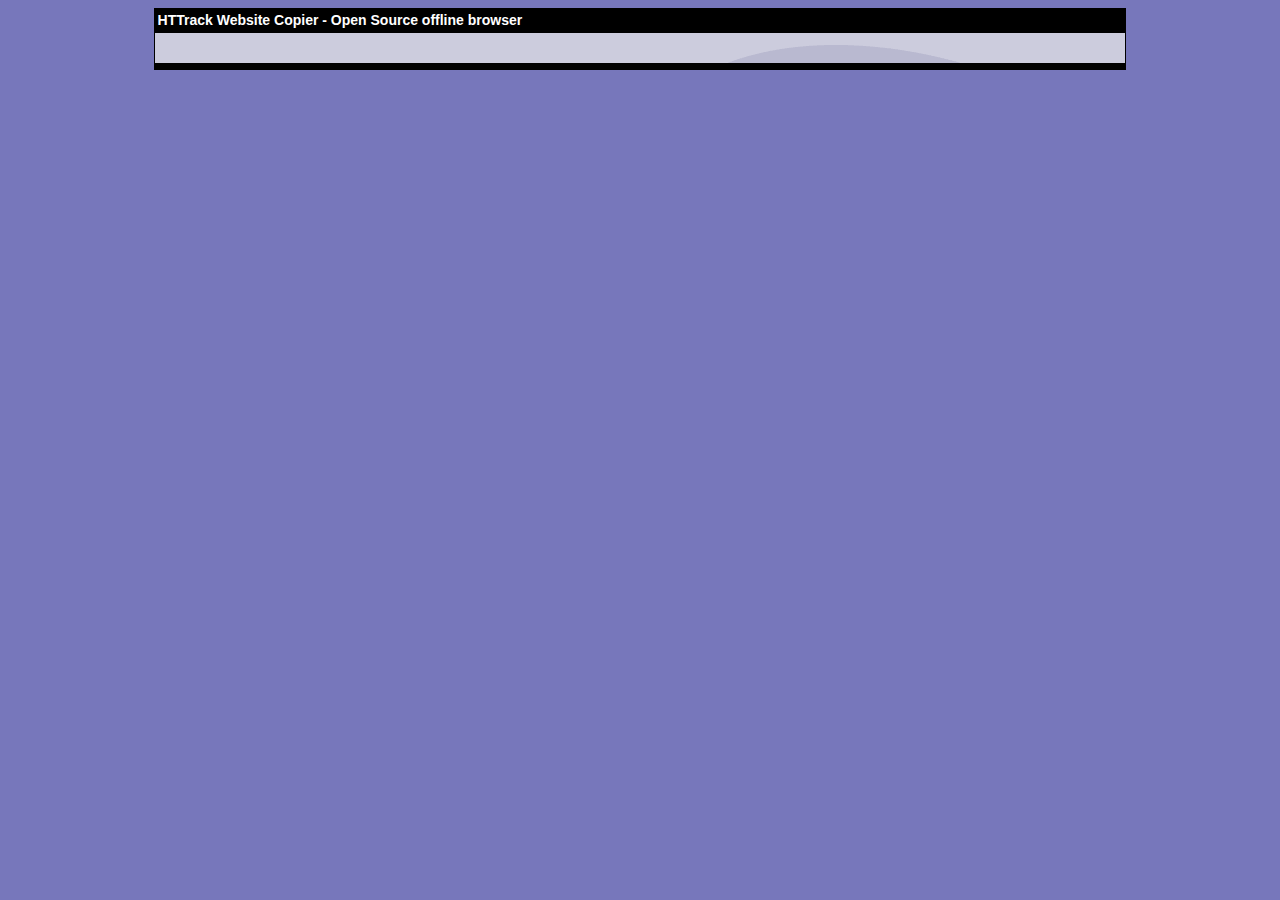
==== Clonar_001/index.html @ 12cd448f "UP" ====
<html xmlns="http://www.w3.org/1999/xhtml" lang="en">

<head>
	<meta http-equiv="Content-Type" content="text/html; charset=utf-8" />
	<meta name="description" content="HTTrack is an easy-to-use website mirror utility. It allows you to download a World Wide website from the Internet to a local directory,building recursively all structures, getting html, images, and other files from the server to your computer. Links are rebuiltrelatively so that you can freely browse to the local site (works with any browser). You can mirror several sites together so that you can jump from one toanother. You can, also, update an existing mirror site, or resume an interrupted download. The robot is fully configurable, with an integrated help" />
	<meta name="keywords" content="httrack, HTTRACK, HTTrack, winhttrack, WINHTTRACK, WinHTTrack, offline browser, web mirror utility, aspirateur web, surf offline, web capture, www mirror utility, browse offline, local  site builder, website mirroring, aspirateur www, internet grabber, capture de site web, internet tool, hors connexion, unix, dos, windows 95, windows 98, solaris, ibm580, AIX 4.0, HTS, HTGet, web aspirator, web aspirateur, libre, GPL, GNU, free software" />
	<title>Local index - HTTrack Website Copier</title>
  <!-- Mirror and index made by HTTrack Website Copier/3.49-2 [XR&CO'2014] -->
	<style type="text/css">
	<!--

body {
	margin: 0;  padding: 0;  margin-bottom: 15px;  margin-top: 8px;
	background: #77b;
}
body, td {
	font: 14px "Trebuchet MS", Verdana, Arial, Helvetica, sans-serif;
	}

#subTitle {
	background: #000;  color: #fff;  padding: 4px;  font-weight: bold; 
	}

#siteNavigation a, #siteNavigation .current {
	font-weight: bold;  color: #448;
	}
#siteNavigation a:link    { text-decoration: none; }
#siteNavigation a:visited { text-decoration: none; }

#siteNavigation .current { background-color: #ccd; }

#siteNavigation a:hover   { text-decoration: none;  background-color: #fff;  color: #000; }
#siteNavigation a:active  { text-decoration: none;  background-color: #ccc; }


a:link    { text-decoration: underline;  color: #00f; }
a:visited { text-decoration: underline;  color: #000; }
a:hover   { text-decoration: underline;  color: #c00; }
a:active  { text-decoration: underline; }

#pageContent {
	clear: both;
	border-bottom: 6px solid #000;
	padding: 10px;  padding-top: 20px;
	line-height: 1.65em;
	background-image: url(backblue.gif);
	background-repeat: no-repeat;
	background-position: top right;
	}

#pageContent, #siteNavigation {
	background-color: #ccd;
	}


.imgLeft  { float: left;   margin-right: 10px;  margin-bottom: 10px; }
.imgRight { float: right;  margin-left: 10px;   margin-bottom: 10px; }

hr { height: 1px;  color: #000;  background-color: #000;  margin-bottom: 15px; }

h1 { margin: 0;  font-weight: bold;  font-size: 2em; }
h2 { margin: 0;  font-weight: bold;  font-size: 1.6em; }
h3 { margin: 0;  font-weight: bold;  font-size: 1.3em; }
h4 { margin: 0;  font-weight: bold;  font-size: 1.18em; }

.blak { background-color: #000; }
.hide { display: none; }
.tableWidth { min-width: 400px; }

.tblRegular       { border-collapse: collapse; }
.tblRegular td    { padding: 6px;  background-image: url(fade.gif);  border: 2px solid #99c; }
.tblHeaderColor, .tblHeaderColor td { background: #99c; }
.tblNoBorder td   { border: 0; }


// -->
</style>

</head>

<table width="76%" border="0" align="center" cellspacing="0" cellpadding="3" class="tableWidth">
	<tr>
	<td id="subTitle">HTTrack Website Copier - Open Source offline browser</td>
	</tr>
</table>
<table width="76%" border="0" align="center" cellspacing="0" cellpadding="0" class="tableWidth">
<tr class="blak">
<td>
	<table width="100%" border="0" align="center" cellspacing="1" cellpadding="0">
	<tr>
	<td colspan="6"> 
		<table width="100%" border="0" align="center" cellspacing="0" cellpadding="10">
		<tr> 
		<td id="pageContent"> 
<!-- ==================== End prologue ==================== -->

	<meta name="generator" content="HTTra
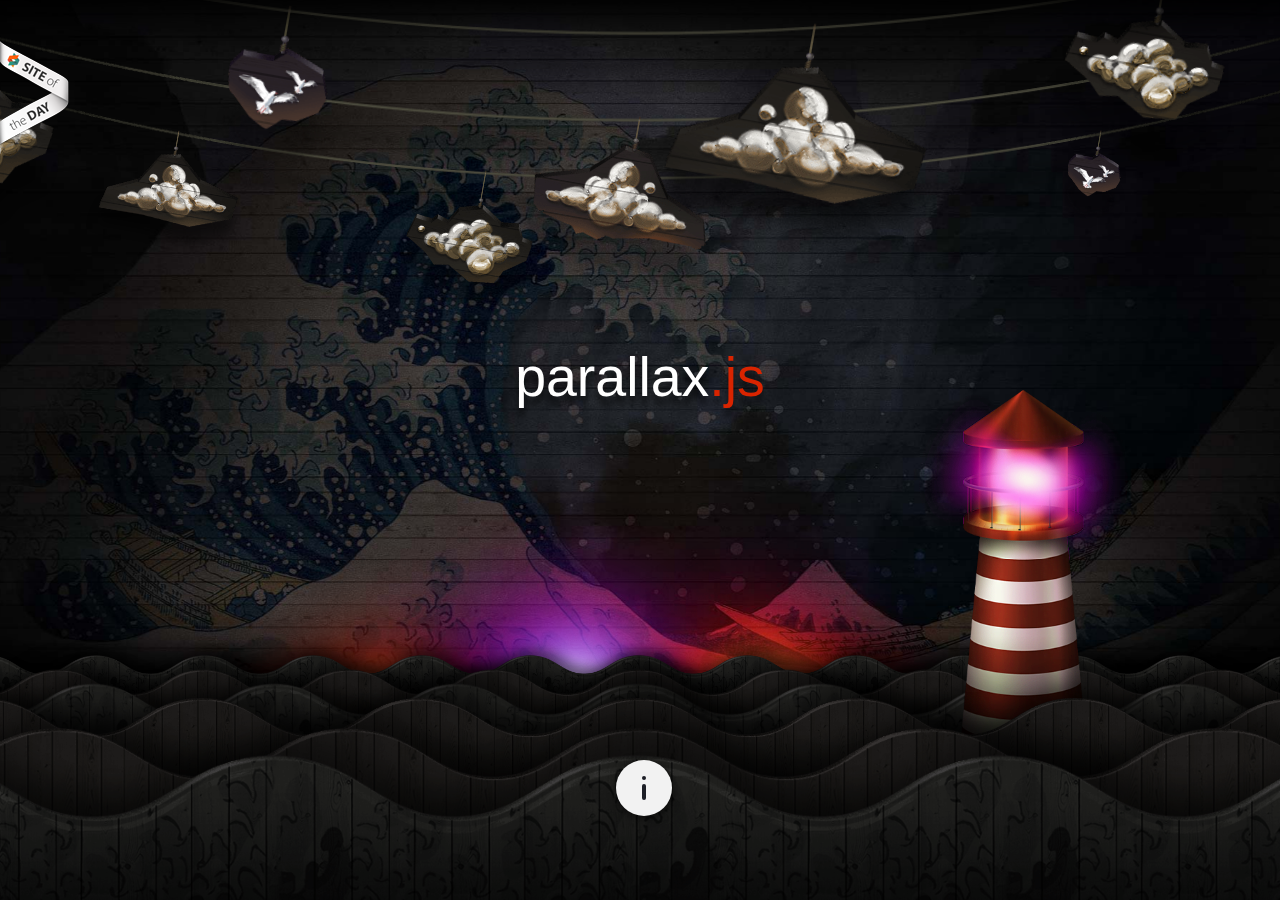
==== commit 5ba4bbf4: "Site clonado" ====
--- a/Clonar_001/index.html
+++ b/Clonar_001/index.html
@@ -94,4 +94,51 @@
 		<td id="pageContent"> 
 <!-- ==================== End prologue ==================== -->
 
-	<meta name="generator" content="HTTra+	<meta name="generator" content="HTTrack Website Copier/3.x">
+	<TITLE>Local index - HTTrack</TITLE>
+</HEAD>
+<BODY>
+<H1 ALIGN=Center>Index of locally available sites:</H1>
+	<TABLE BORDER="0" WIDTH="100%" CELLSPACING="1" CELLPADDING="0">
+		<TR>
+			<TD BACKGROUND="fade.gif">
+				&middot;
+					<A HREF="matthew.wagerfield.com/parallax/index.html">
+						parallax.js
+					</A>		
+			</TD>
+		</TR>
+	</TABLE>
+	<BR>
+	<BR>
+	<BR>
+  	<H6 ALIGN="RIGHT">
+	<I>Mirror and index made by HTTrack Website Copier [XR&amp;CO'2008]</I>
+	</H6>
+	<!-- Mirror and index made by HTTrack Website Copier/3.49-2 [XR&CO'2014] -->
+	<!-- Thanks for using HTTrack Website Copier! -->
+	<meta HTTP-EQUIV="Refresh" CONTENT="0; URL=matthew.wagerfield.com/parallax/index.html">
+
+
+<!-- ==================== Start epilogue ==================== -->
+		</td>
+		</tr>
+		</table>
+	</td>
+	</tr>
+	</table>
+</td>
+</tr>
+</table>
+
+<table width="76%" border="0" align="center" valign="bottom" cellspacing="0" cellpadding="0">
+	<tr>
+	<td id="footer"><small>&copy; 2008 Xavier Roche & other contributors - Web Design: Leto Kauler.</small></td>
+	</tr>
+</table>
+
+</body>
+
+</html>
+
+
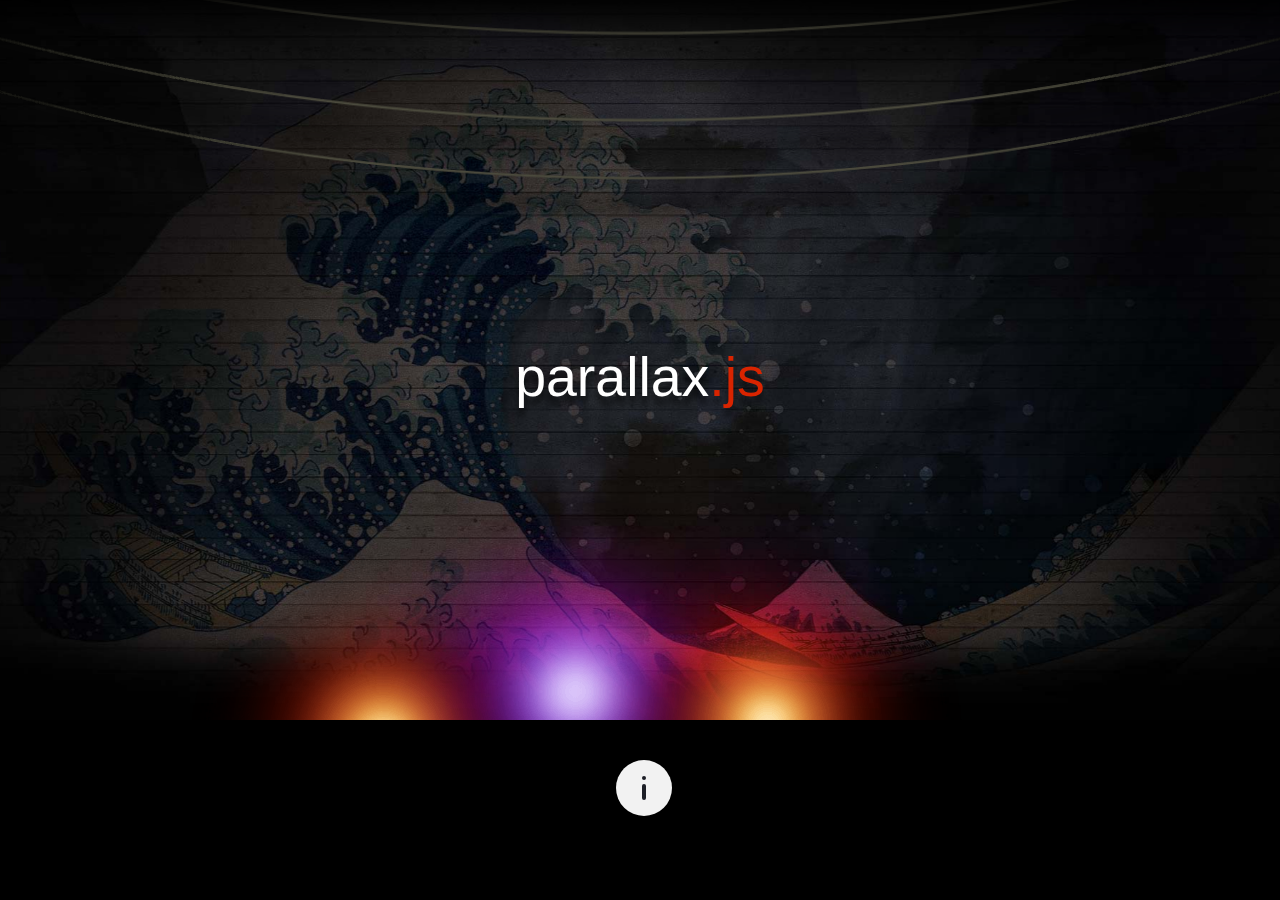
==== commit e29dc8d5: "Update" ====
--- a/Clonar_001/index.html
+++ b/Clonar_001/index.html
@@ -4,8 +4,8 @@
 	<meta http-equiv="Content-Type" content="text/html; charset=utf-8" />
 	<meta name="description" content="HTTrack is an easy-to-use website mirror utility. It allows you to download a World Wide website from the Internet to a local directory,building recursively all structures, getting html, images, and other files from the server to your computer. Links are rebuiltrelatively so that you can freely browse to the local site (works with any browser). You can mirror several sites together so that you can jump from one toanother. You can, also, update an existing mirror site, or resume an interrupted download. The robot is fully configurable, with an integrated help" />
 	<meta name="keywords" content="httrack, HTTRACK, HTTrack, winhttrack, WINHTTRACK, WinHTTrack, offline browser, web mirror utility, aspirateur web, surf offline, web capture, www mirror utility, browse offline, local  site builder, website mirroring, aspirateur www, internet grabber, capture de site web, internet tool, hors connexion, unix, dos, windows 95, windows 98, solaris, ibm580, AIX 4.0, HTS, HTGet, web aspirator, web aspirateur, libre, GPL, GNU, free software" />
-	<title>Local index - HTTrack Website Copier</title>
-  <!-- Mirror and index made by HTTrack Website Copier/3.49-2 [XR&CO'2014] -->
+	<title>Misa</title>
+  
 	<style type="text/css">
 	<!--
 
@@ -73,7 +73,7 @@
 .tblNoBorder td   { border: 0; }
 
 
-// -->
+-->
 </style>
 
 </head>
